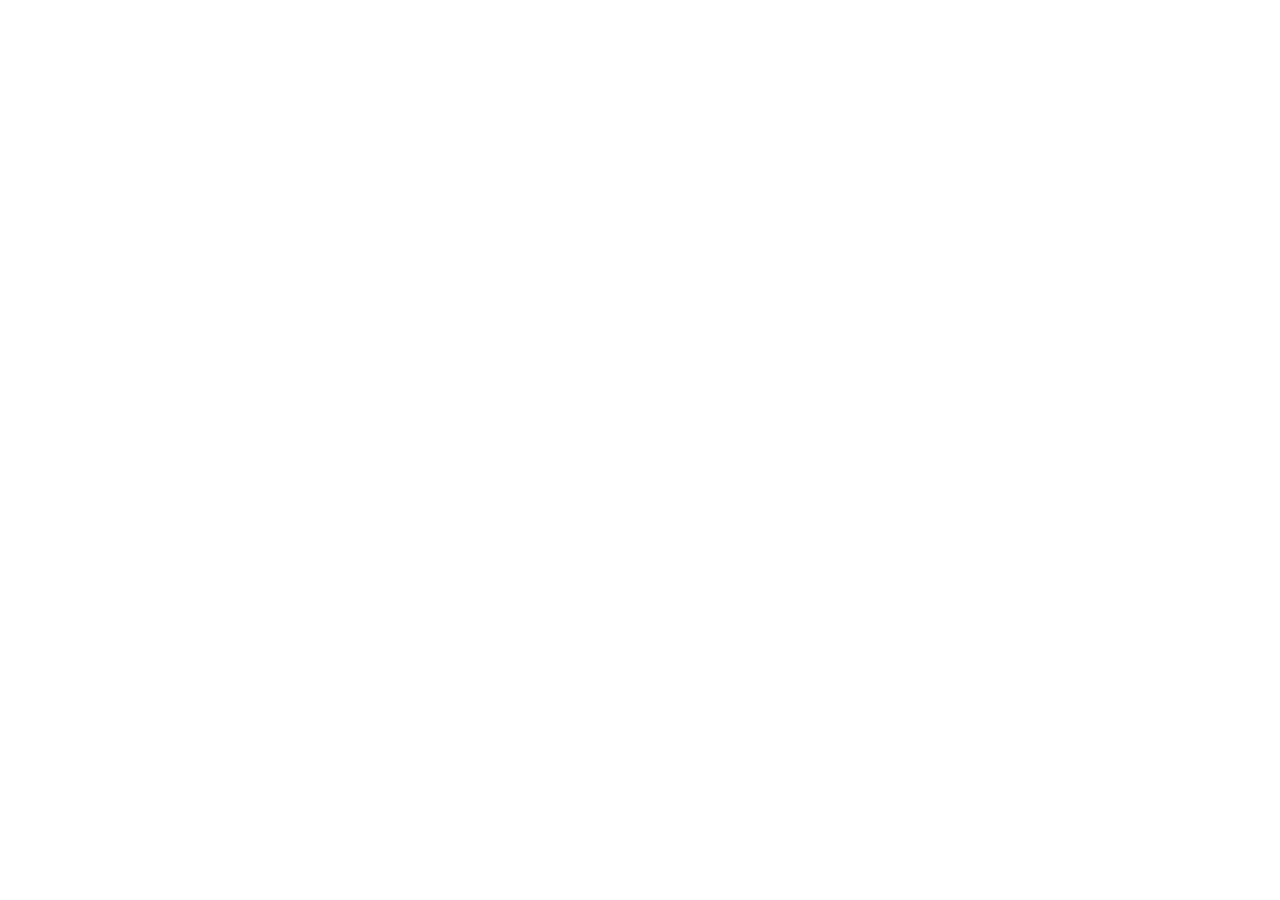
==== html/concursos_rrss.html @ 198b8965 "a" ====
<!DOCTYPE html>
<html lang="es">
<head>
    <meta charset="UTF-8">
    <meta name="viewport" content="width=device-width, initial-scale=1.0">
    <title>Concursos en Redes Sociales</title>
    <link rel="stylesheet" href="../css/styles.css">
</head>
</html>
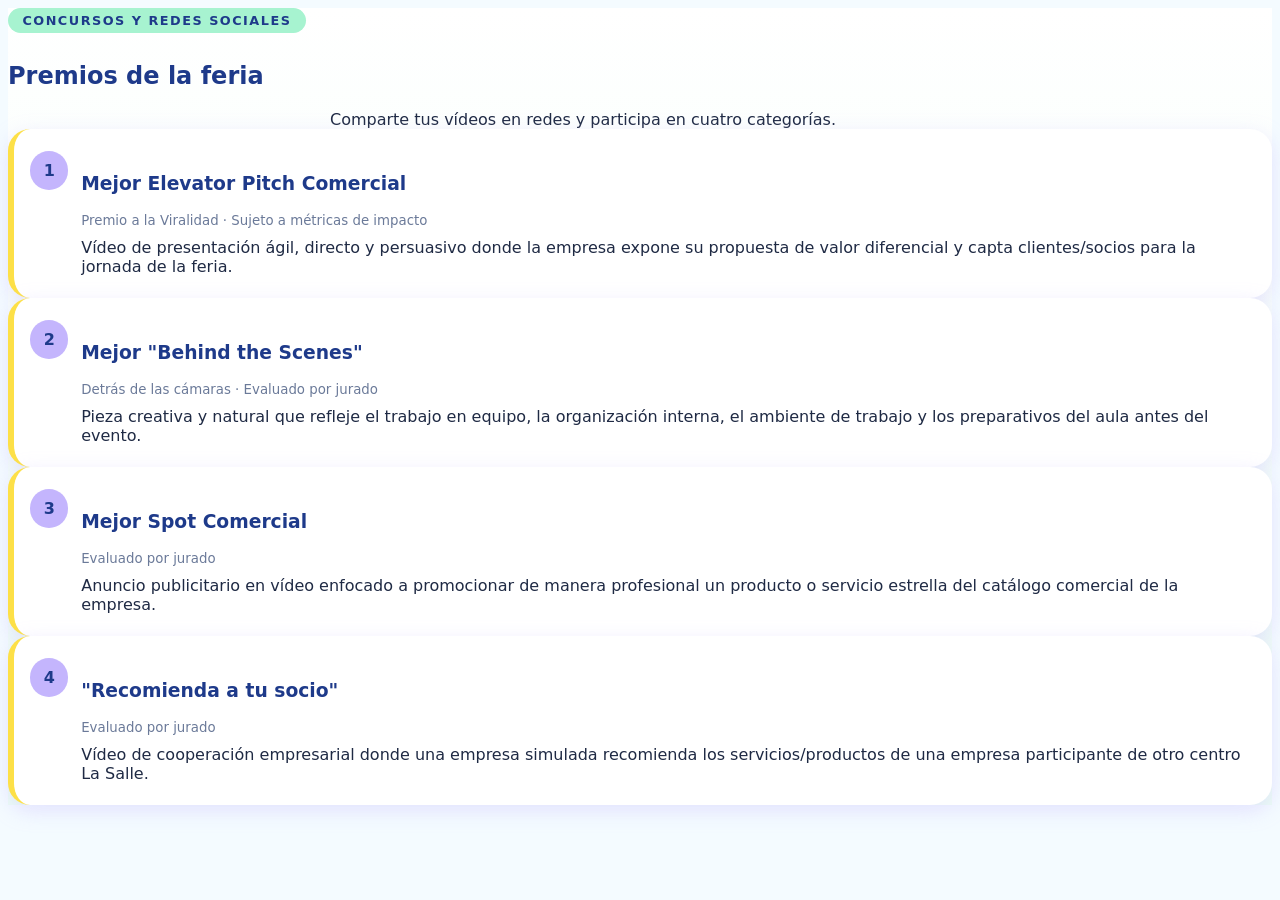
==== commit e43885f0: "cambios" ====
--- a/html/concursos_rrss.html
+++ b/html/concursos_rrss.html
@@ -1,9 +1,71 @@
 <!DOCTYPE html>
 <html lang="es">
+
 <head>
-    <meta charset="UTF-8">
+    <meta charset="UTF-8" />
     <meta name="viewport" content="width=device-width, initial-scale=1.0">
-    <title>Concursos en Redes Sociales</title>
+    <title>Buisness Match 2027</title>
+    <meta name="keywords" content="La Salle Santoangel, La Salle Santander, Buisness Match 2027" />
+
+    <link rel="preconnect" href="https://fonts.googleapis.com">
+    <link rel="preconnect" href="https://fonts.gstatic.com" crossorigin>
+    <link href="https://fonts.googleapis.com/css2?family=Fredoka:wght@400;600;700&display=swap" rel="stylesheet">
+
+    <link href="../bootstrap-5.3.8-dist/bootstrap-5.3.8-dist/css/bootstrap.min.css" rel="stylesheet">
+
     <link rel="stylesheet" href="../css/styles.css">
 </head>
+
+<body>
+    <!-- CONCURSOS Y REDES SOCIALES -->
+    <section id="concursos" class="py-5 contests">
+        <div class="container py-3">
+            <div class="section-head text-center mb-5">
+                <span class="eyebrow">Concursos y redes sociales</span>
+                <h2 class="fw-bold">Premios de la feria</h2>
+                <p class="text-muted">Comparte tus vídeos en redes y participa en cuatro categorías.</p>
+            </div>
+
+            <div class="row g-4">
+                <div class="col-12 col-md-6">
+                    <div class="prize">
+                        <span class="num">1</span>
+                        <h3 class="h5">Mejor Elevator Pitch Comercial</h3>
+                        <small class="meta">Premio a la Viralidad · Sujeto a métricas de impacto</small>
+                        <p>Vídeo de presentación ágil, directo y persuasivo donde la empresa expone su propuesta de
+                            valor diferencial y capta clientes/socios para la jornada de la feria.</p>
+                    </div>
+                </div>
+                <div class="col-12 col-md-6">
+                    <div class="prize">
+                        <span class="num">2</span>
+                        <h3 class="h5">Mejor "Behind the Scenes"</h3>
+                        <small class="meta">Detrás de las cámaras · Evaluado por jurado</small>
+                        <p>Pieza creativa y natural que refleje el trabajo en equipo, la organización interna, el
+                            ambiente de trabajo y los preparativos del aula antes del evento.</p>
+                    </div>
+                </div>
+                <div class="col-12 col-md-6">
+                    <div class="prize">
+                        <span class="num">3</span>
+                        <h3 class="h5">Mejor Spot Comercial</h3>
+                        <small class="meta">Evaluado por jurado</small>
+                        <p>Anuncio publicitario en vídeo enfocado a promocionar de manera profesional un producto o
+                            servicio estrella del catálogo comercial de la empresa.</p>
+                    </div>
+                </div>
+                <div class="col-12 col-md-6">
+                    <div class="prize">
+                        <span class="num">4</span>
+                        <h3 class="h5">"Recomienda a tu socio"</h3>
+                        <small class="meta">Evaluado por jurado</small>
+                        <p>Vídeo de cooperación empresarial donde una empresa simulada recomienda los
+                            servicios/productos de una empresa participante de otro centro La Salle.</p>
+                    </div>
+                </div>
+            </div>
+        </div>
+    </section>
+</body>
+
 </html>
--- a/css/styles.css
+++ b/css/styles.css
@@ -0,0 +1,31 @@
+:root {
+  --azul:      #60A5FA;
+  --azul-osc:  #1E3A8A;
+  --lila:      #C4B5FD;
+  --menta:     #A7F3D0;
+  --amarillo:  #FDE047;
+  --fondo:     #F4FBFF;
+  --texto:     #1F2A44;
+}
+
+body {
+  font-family: "Segoe UI", system-ui, -apple-system, Roboto, sans-serif;
+  color: var(--texto);
+  background: var(--fondo);
+}
+h2, h3 { color: var(--azul-osc); }
+
+/* Cabecera de sección */
+.eyebrow { display: inline-block; background: var(--menta); color: var(--azul-osc); font-weight: 700; font-size: .8rem; text-transform: uppercase; letter-spacing: 1.5px; padding: .3rem .9rem; border-radius: 50px; margin-bottom: .6rem; }
+.section-head p { max-width: 620px; margin: 0 auto; }
+
+/* Concursos */
+.contests { background: linear-gradient(180deg, #fff 0%, #ecfdf5 100%); }
+.prize { position: relative; height: 100%; background: #fff; border-radius: 22px; padding: 1.6rem 1.5rem 1.4rem 4.2rem; border-left: 6px solid var(--amarillo); box-shadow: 0 6px 20px rgba(196,181,253,.35); }
+.prize .num { position: absolute; left: 1rem; top: 1.4rem; width: 2.4rem; height: 2.4rem; display: grid; place-items: center; background: var(--lila); color: var(--azul-osc); font-weight: 800; border-radius: 50%; }
+.prize .meta { display: block; color: #6b7a99; margin-bottom: .6rem; }
+.prize p { margin: 0; }
+
+@media (max-width: 575.98px) {
+  .prize { padding-left: 3.6rem; }
+}
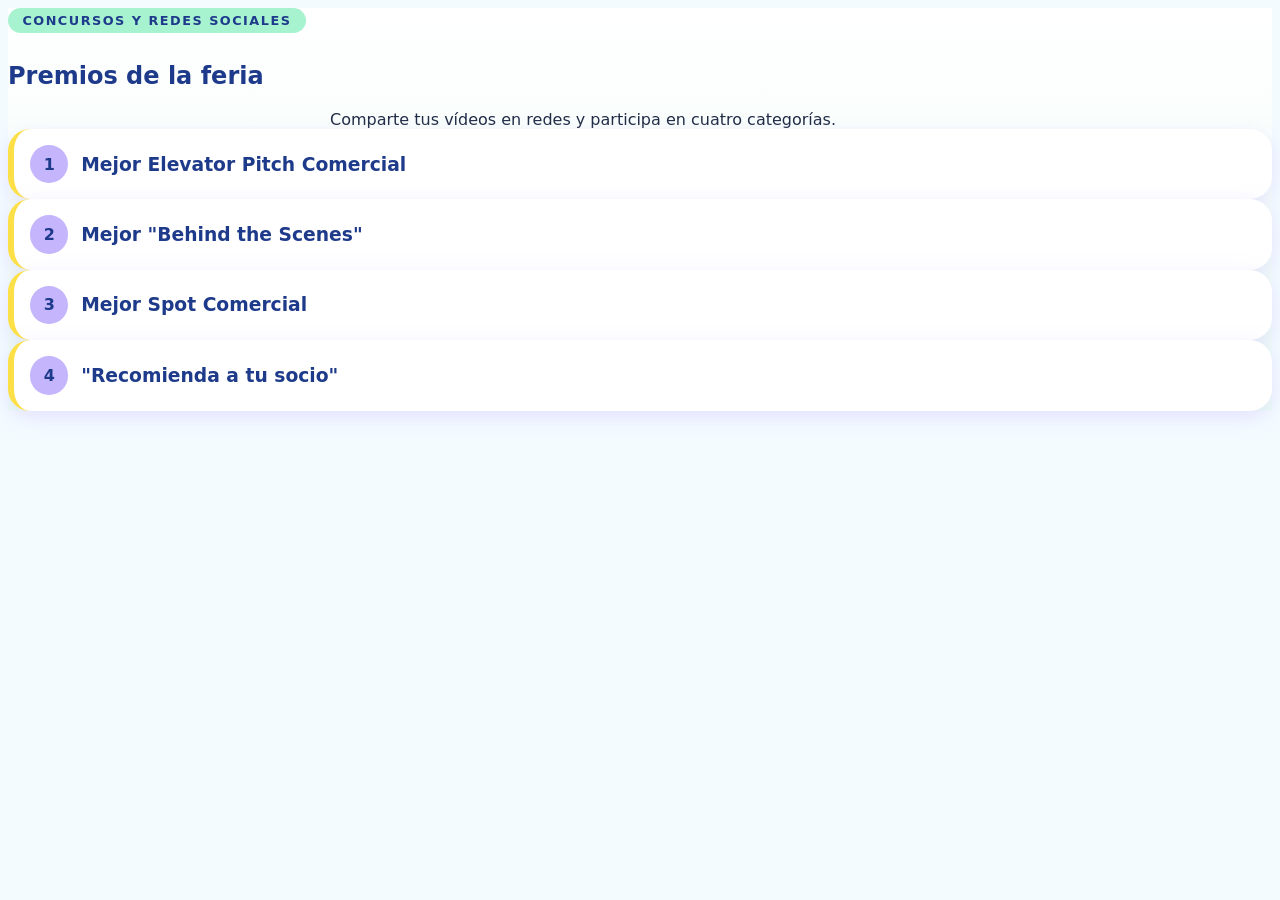
==== commit 949cd99b: "mejoras_concursos" ====
--- a/html/concursos_rrss.html
+++ b/html/concursos_rrss.html
@@ -4,8 +4,8 @@
 <head>
     <meta charset="UTF-8" />
     <meta name="viewport" content="width=device-width, initial-scale=1.0">
-    <title>Buisness Match 2027</title>
-    <meta name="keywords" content="La Salle Santoangel, La Salle Santander, Buisness Match 2027" />
+    <title>Business Match 2027</title>
+    <meta name="keywords" content="La Salle Santoangel, La Salle Santander, Business Match 2027" />
 
     <link rel="preconnect" href="https://fonts.googleapis.com">
     <link rel="preconnect" href="https://fonts.gstatic.com" crossorigin>
@@ -18,7 +18,7 @@
 
 <body>
     <!-- CONCURSOS Y REDES SOCIALES -->
-    <section id="concursos" class="py-5 contests">
+    <section id="premios" class="py-5 seccion-premios">
         <div class="container py-3">
             <div class="section-head text-center mb-5">
                 <span class="eyebrow">Concursos y redes sociales</span>
@@ -28,37 +28,37 @@
 
             <div class="row g-4">
                 <div class="col-12 col-md-6">
-                    <div class="prize">
-                        <span class="num">1</span>
+                    <div class="premio">
+                        <span class="numero">1</span>
                         <h3 class="h5">Mejor Elevator Pitch Comercial</h3>
-                        <small class="meta">Premio a la Viralidad · Sujeto a métricas de impacto</small>
+                        <small class="detalle">Premio a la Viralidad · Sujeto a métricas de impacto</small>
                         <p>Vídeo de presentación ágil, directo y persuasivo donde la empresa expone su propuesta de
                             valor diferencial y capta clientes/socios para la jornada de la feria.</p>
                     </div>
                 </div>
                 <div class="col-12 col-md-6">
-                    <div class="prize">
-                        <span class="num">2</span>
+                    <div class="premio">
+                        <span class="numero">2</span>
                         <h3 class="h5">Mejor "Behind the Scenes"</h3>
-                        <small class="meta">Detrás de las cámaras · Evaluado por jurado</small>
+                        <small class="detalle">Detrás de las cámaras · Evaluado por jurado</small>
                         <p>Pieza creativa y natural que refleje el trabajo en equipo, la organización interna, el
                             ambiente de trabajo y los preparativos del aula antes del evento.</p>
                     </div>
                 </div>
                 <div class="col-12 col-md-6">
-                    <div class="prize">
-                        <span class="num">3</span>
+                    <div class="premio">
+                        <span class="numero">3</span>
                         <h3 class="h5">Mejor Spot Comercial</h3>
-                        <small class="meta">Evaluado por jurado</small>
+                        <small class="detalle">Evaluado por jurado</small>
                         <p>Anuncio publicitario en vídeo enfocado a promocionar de manera profesional un producto o
                             servicio estrella del catálogo comercial de la empresa.</p>
                     </div>
                 </div>
                 <div class="col-12 col-md-6">
-                    <div class="prize">
-                        <span class="num">4</span>
+                    <div class="premio">
+                        <span class="numero">4</span>
                         <h3 class="h5">"Recomienda a tu socio"</h3>
-                        <small class="meta">Evaluado por jurado</small>
+                        <small class="detalle">Evaluado por jurado</small>
                         <p>Vídeo de cooperación empresarial donde una empresa simulada recomienda los
                             servicios/productos de una empresa participante de otro centro La Salle.</p>
                     </div>
--- a/css/styles.css
+++ b/css/styles.css
@@ -20,12 +20,80 @@
 .section-head p { max-width: 620px; margin: 0 auto; }
 
 /* Concursos */
-.contests { background: linear-gradient(180deg, #fff 0%, #ecfdf5 100%); }
-.prize { position: relative; height: 100%; background: #fff; border-radius: 22px; padding: 1.6rem 1.5rem 1.4rem 4.2rem; border-left: 6px solid var(--amarillo); box-shadow: 0 6px 20px rgba(196,181,253,.35); }
-.prize .num { position: absolute; left: 1rem; top: 1.4rem; width: 2.4rem; height: 2.4rem; display: grid; place-items: center; background: var(--lila); color: var(--azul-osc); font-weight: 800; border-radius: 50%; }
-.prize .meta { display: block; color: #6b7a99; margin-bottom: .6rem; }
-.prize p { margin: 0; }
+.seccion-premios { background: linear-gradient(180deg, #fff 0%, #ecfdf5 100%); }
+
+.seccion-premios .row {
+  --bs-gutter-x: .8rem;
+  --bs-gutter-y: .8rem;
+}
+
+.premio {
+  position: relative;
+  height: 100%;
+  background: #fff;
+  border-radius: 22px;
+  padding: 1rem 1.5rem 1rem 4.2rem;
+  border-left: 6px solid var(--amarillo);
+  box-shadow: 0 6px 20px rgba(196,181,253,.35);
+  transition: transform 0.3s, box-shadow 0.3s;
+}
+
+.premio:hover {
+  transform: translateY(-4px);
+  box-shadow: 0 14px 30px rgba(196,181,253,.6);
+}
+
+.premio .numero {
+  position: absolute;
+  left: 1rem;
+  top: 1rem;
+  width: 2.4rem;
+  height: 2.4rem;
+  display: grid;
+  place-items: center;
+  background: var(--lila);
+  color: var(--azul-osc);
+  font-weight: 800;
+  border-radius: 50%;
+  transition: transform 0.3s;
+}
+
+.premio:hover .numero {
+  transform: scale(1.2) rotate(360deg);
+}
+
+.premio h3 {
+  margin: 0;
+  min-height: 2.4rem;
+  display: flex;
+  align-items: center;
+}
+
+.premio .detalle,
+.premio p {
+  display: block;
+  max-height: 0;
+  overflow: hidden;
+  opacity: 0;
+  margin: 0;
+  transition: max-height 0.4s, opacity 0.4s, margin 0.4s;
+}
+
+.premio:hover .detalle,
+.premio:hover p {
+  opacity: 1;
+}
+
+.premio:hover .detalle {
+  max-height: 3rem;
+  margin: .4rem 0;
+  color: #6b7a99;
+}
+
+.premio:hover p {
+  max-height: 12rem;
+}
 
 @media (max-width: 575.98px) {
-  .prize { padding-left: 3.6rem; }
+  .premio { padding-left: 3.6rem; }
 }
